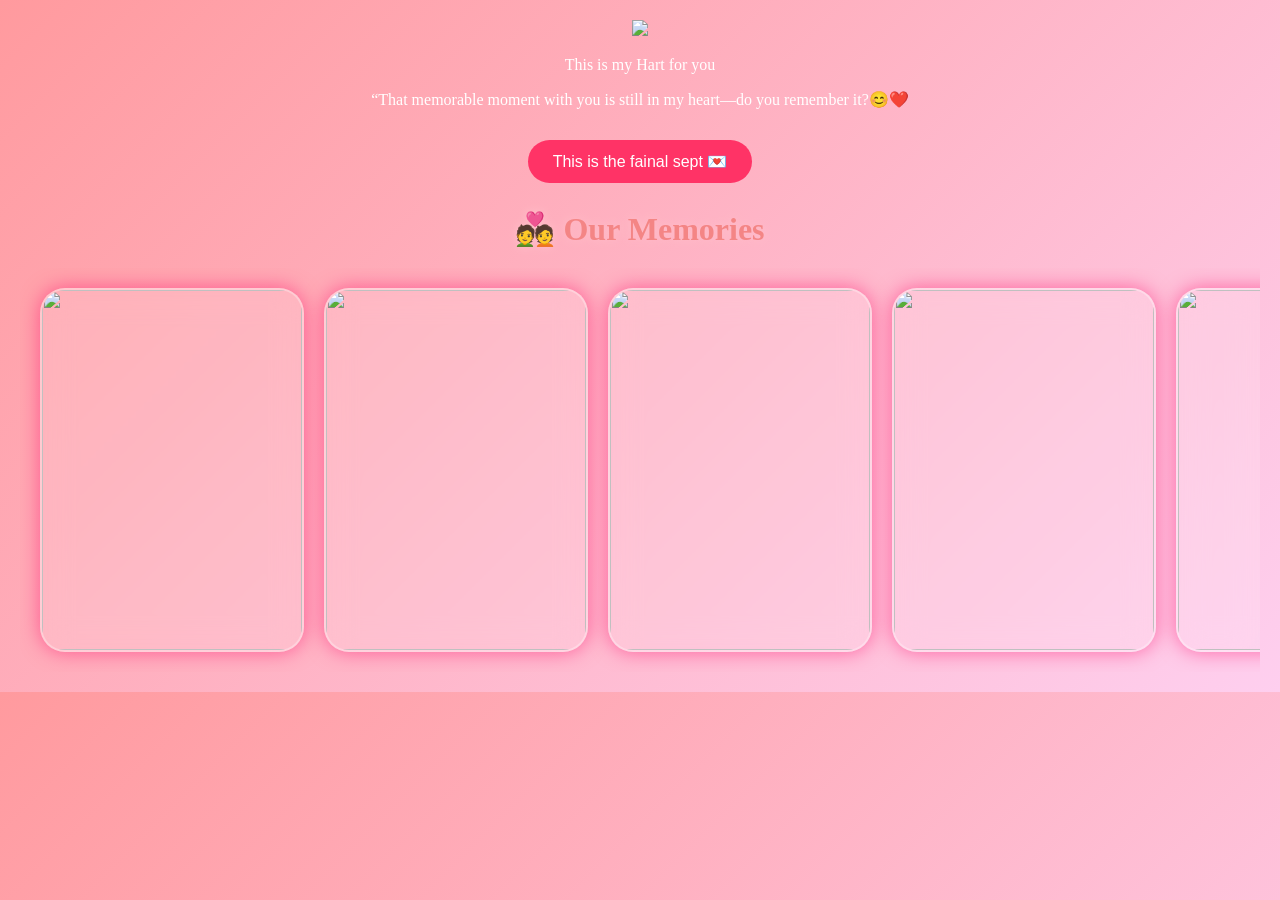
==== Memory.html @ 5d203259 "add all file" ====
<!DOCTYPE html>
<html lang="en">
<head>
<meta charset="UTF-8">
<meta name="viewport" content="width=device-width, initial-scale=1.0">
<title>Happy Birthday My Love ❤️</title>
<link rel="stylesheet" href="style.css">
<script src="js.js"></script>

</head>

<body>

<div class="container">

    <!-- Teddy Hug -->
<div class="teddy-hug">
  <img src="https://media.tenor.com/QWk92eu9uboAAAAj/urso-cora%C3%A7%C3%A3o.gif" width="250">
  <p>This is my Hart for you 
  <!-- </p><p> becouse today your Birthday🎂 </p> -->
</div>

<div><p>“That memorable moment with you is still in my heart—do you remember it?😊❤️ </p></div>


<button><a href="game.html" class="link">This is the fainal sept 💌</a></button>
    <div id="wishBox"></div>
<!-- RIGHT HORIZONTAL SCROLL -->

<div class="gallery-layout">
 <h2>💑 Our Memories</h2>

  <div class="horizontal-panel">

    <div class="h-card"><img src="myp\nehu.jpeg"></div>
    <div class="h-card"><img src="myp\nehu2.jpeg"></div>
    <div class="h-card"><img src="myp\nehu3.jpeg"></div>
    <div class="h-card"><img src="myp\nehu4.jpeg"></div>
    <div class="h-card"><img src="myp/nehu5.jpeg"></div>

  </div>
</div>
</div>
        <audio id="music" loop preload="auto">
  <source src="myp\Dooron Dooron.mp3" type="audio/mpeg">
</audio>

<script>
(function () {
  const audio = document.getElementById("music");
  const savedTime = localStorage.getItem("sharedAudioTime");

  if (savedTime) {
    audio.currentTime = parseFloat(savedTime);
  }

  const startAudio = () => {
    audio.play().catch(() => {});
    document.removeEventListener("click", startAudio);
    document.removeEventListener("touchstart", startAudio);
  };

  document.addEventListener("click", startAudio);
  document.addEventListener("touchstart", startAudio);

  setInterval(() => {
    localStorage.setItem("sharedAudioTime", audio.currentTime);
  }, 500);
})();
</script>
</body>
</html>
---- style.css ----
body {
    margin: 0;
    font-family: 'Comic Sans MS', cursive;
    background: linear-gradient(135deg, #ff9a9e, #fecfef);
    text-align: center;
    color: #fff;
}

.container {
    padding: 20px;
}

.teddy {
    font-size: 100px;
    animation: bounce 2s infinite;
}

h1 {
    font-size: 2.5rem;
}

.subtitle {
    font-size: 1.2rem;
    margin-bottom: 20px;
}

.cake {
    font-size: 120px;
    position: relative;
}

.candles {
    position: absolute;
    top: -30px;
    left: 50%;
    transform: translateX(-50%);
}

.candle {
    font-size: 30px;
    margin: 0 5px;
    cursor: pointer;
}

button {
    padding: 12px 25px;
    border: none;
    border-radius: 25px;
    background: #ff3366;
    color: white;
    font-size: 16px;
    cursor: pointer;
    margin-top: 15px;
}

button:hover {
    background: #ff0044;
}

#wishBox {
    margin-top: 20px;
    font-size: 1.3rem;
    background: rgba(255,255,255,0.2);
    padding: 15px;
    border-radius: 15px;
    display: none;
}

.gifts {
    display: flex;
    flex-wrap: wrap;
    justify-content: center;
    gap: 15px;
    margin-top: 15px;
}

.gift {
    background: rgba(255,255,255,0.25);
    padding: 15px 20px;
    border-radius: 20px;
    font-size: 18px;
    margin-bottom: 20px;
}

.link
{
    text-decoration: none;
    color: white;
}


/* Teddy bounce animation */
@keyframes bounce {
    0%,100% { transform: translateY(0); }
    50% { transform: translateY(-15px); }
}

/* Responsive */
@media (max-width:600px) {
    h1 { font-size: 2rem; }
    .cake { font-size: 90px; }
}


/* Floating Hearts */
#hearts span {
    position: fixed;
    bottom: -20px;
    font-size: 20px;
    animation: float 5s linear infinite;
    color: rgb(236, 25, 57);
}

@keyframes float {
    0% { transform: translateY(0); opacity: 1; }
    100% { transform: translateY(-100vh); opacity: 0; }
}

/* Love Letter Popup */
.letter {
    display: none;
    position: fixed;
    top: 0; left: 0;
    width: 100%; height: 100%;
    background: rgba(0,0,0,0.6);
}

.letter-content {
    background: rgb(236, 231, 231);
    color: #a00f36;
    padding: 20px;
    border-radius: 20px;
    width: 300px;
    margin: 100px auto;
    text-align: center;
}

/* Fireworks effect */
.firework {
    position: fixed;
    font-size: 25px;
    animation: boom 1s linear forwards;
}

@keyframes boom {
    0% { transform: scale(0); opacity: 1; }
    100% { transform: scale(3); opacity: 0; }
}


/* Neon Glow Text */
.neon-text {
  font-size: 2.5rem;
  color: #fff;
  text-shadow: 0 0 10px #ff00ff, 0 0 20px #ff00ff;
  font-family: "Footlight MT Light", serif;
}

/* Typing text */
#typingText {
  font-size: 20px;
  color: rgb(225, 84, 84);
  height: 30px;
}

/* 3D Cake */
.cake3d {
  width: 120px;
  margin: 20px auto;
  position: relative;
  perspective: 500px;
  
}
.layer {
  width: 120px;
  height: 30px;
  background: pink;
  border-radius: 10px;
  margin: 5px auto;
  transform: rotateX(20deg);
}
.candle3d {
  position: absolute;
  top: -30px;
  left: 50%;
  transform: translateX(-50%);
  font-size: 25px;
}

/* Gallery */
.gallery {
  display: flex;
  gap: 10px;
  justify-content: center;
  flex-wrap: wrap;
}
.gallery img {
  width: 100px;
  border-radius: 10px;
  border: 2px solid white;
}

/* Stars Background */
#stars span {
  position: fixed;
  top: 0;
  color: rgb(229, 217, 217);
  font-size: 10px;
  animation: fall 10s linear infinite;
}

@keyframes fall {
  0% { transform: translateY(-10px); }
  100% { transform: translateY(100vh); }
}






/* 3D Parallax Background */
.parallax {
  position: fixed;
  top:0; left:0;
  width:100%; height:100%;
  z-index:-1;
  overflow:hidden;
}
.layer {
  position:absolute;
  width:100%; height:100%;
}
.layer1 { background: url('https://i.imgur.com/6Iej2c3.png'); opacity:0.4; }
.layer2 { background: url('https://i.imgur.com/8KZt7YF.png'); opacity:0.2; }

/* Music Player */
.music-player {
  background: rgba(0,0,0,0.4);
  padding: 10px;
  border-radius: 10px;
  display:inline-block;
  color:white;
}

/* Heart Beat */
.heart {
  font-size: 60px;
  animation: beat 1s infinite;
}
@keyframes beat {
  0%,100% { transform: scale(1); }
  50% { transform: scale(1.3); }
}

/* Teddy Game */
#teddy {
  font-size: 80px;
  cursor: pointer;
  transition: transform 0.2s;
}
#teddy:active {
  transform: scale(1.2);
}

/* Proposal Popup */
.popup {
  display:none;
  position:fixed;
  top:0; left:0;
  width:100%; height:100%;
  background: rgba(0,0,0,0.7);
}
.popup-box {
  background:white;
  color:#ff3366;
  padding:20px;
  border-radius:15px;
  width:300px;
  margin:150px auto;
  text-align:center;
}

/* Fireworks Canvas */
#fireworks {
  position:fixed;
  top:0; left:0;
  width:100%; height:100%;
  pointer-events:none;
}




/* Title */
h2{
  text-align:center;
  font-size:2rem;
  margin-bottom:20px;
  color:rgb(244, 133, 133);
  text-shadow:0 0 10px rgb(254, 192, 202);
}

/* Horizontal Scroll */
.scroll-love{
  display:flex;
  gap:20px;
  overflow-x:auto;
  padding:20px;
  scroll-behavior:smooth;
}

.scroll-love::-webkit-scrollbar{
  height:8px;
}
.scroll-love::-webkit-scrollbar-thumb{
  background:pink;
  border-radius:10px;
}


MAIN GRID */
.gallery-layout{
  display:grid;
  grid-template-columns: 1fr 3fr;
  height:100vh;
  margin:600px;
}

/* VERTICAL SCROLL PANEL */
.vertical-panel{
  background: rgba(255,255,255,0.1);
  backdrop-filter: blur(15px);
  border-right:2px solid rgba(255,255,255,0.2);
  overflow-y:auto;
  padding:15px;
}

.vertical-panel h3{
  margin-bottom:10px;
  color:#fff;
}

/* Vertical Images */
.v-card{
  margin-bottom:15px;
  border-radius:15px;
  overflow:hidden;
  box-shadow:0 0 10px rgba(255,0,100,0.4);
}
.v-card img{
  width:100%;
  display:block;
  transition:0.3s;
}
.v-card img:hover{
  transform:scale(1.05);
}

/* HORIZONTAL SCROLL PANEL */
.horizontal-panel{
  padding:20px;
  overflow-x:auto;
  display:flex;
  gap:20px;
  align-items:center;
}

/* Horizontal Cards */
.h-card{
  min-width:260px;
  height:360px;
  border-radius:25px;
  background: rgba(255,255,255,0.15);
  backdrop-filter: blur(15px);
  border:2px solid rgba(255,255,255,0.3);
  box-shadow:0 0 20px rgba(255,0,100,0.5);
  overflow:hidden;
  transition:0.4s;
  position:relative;
}
.h-card:hover{
  transform:scale(1.1);
  box-shadow:0 0 40px hotpink;
}

.h-card img{
  width:100%;
  height:100%;
  object-fit:cover;
}

/* Love Heart Overlay */
.h-card::after{
  content:"❤";
  font-size:60px;
  position:absolute;
  top:50%;
  left:50%;
  transform:translate(-50%,-50%);
  opacity:0;
  color:white;
  transition:0.3s;
}
.h-card:hover::after{
  opacity:1;
}

/* Scrollbar Styling */
.horizontal-panel::-webkit-scrollbar{
  height:8px;
}
.horizontal-panel::-webkit-scrollbar-thumb{
  background:pink;
  border-radius:10px;
}
.vertical-panel::-webkit-scrollbar{
  width:8px;
}
.vertical-panel::-webkit-scrollbar-thumb{
  background:pink;
  border-radius:10px;
}

/* RESPONSIVE MOBILE */
@media(max-width:768px){
  .gallery-layout{
    grid-template-columns: 1fr;
  }
  .vertical-panel{
    height:200px;
    display:flex;
    gap:10px;
    overflow-x:auto;
    overflow-y:hidden;
  }
  .v-card{
    min-width:150px;
  }
}

/* for heading */
/* ❤️ Love Button */
.love-btn{
  padding:20px 50px;
  font-size:22px;
  font-weight:bold;
  border:none;
  border-radius:50px;
  background: linear-gradient(45deg,#ff0066,#ff3399,#ff66cc);
  color:white;
  cursor:pointer;
  box-shadow:0 0 20px #ff0066,0 0 50px #ff66cc;
  animation:heartbeat 1.1s infinite;
  position:relative;
  z-index:10;
}

/* Heartbeat Animation */
@keyframes heartbeat{
  0%{transform:scale(1);}
  25%{transform:scale(1.2);}
  40%{transform:scale(0.95);}
  60%{transform:scale(1.3);}
  100%{transform:scale(1);}
}

/* 💌 Floating Hearts */
/* .heart{
  position:fixed;
  color:#ce9aa7;
  font-size:20px;
  animation:float 6s linear infinite;
}

@keyframes float{
  0%{transform:translateY(100vh) scale(1); opacity:1;}
  100%{transform:translateY(-10vh) scale(1.5); opacity:0;}
} */

/* ✨ Sparkle */
.sparkle{
  position:absolute;
  width:6px;
  height:6px;
  background:white;
  border-radius:50%;
  box-shadow:0 0 10px white;
  animation:sparkle 1s linear forwards;
}

@keyframes sparkle{
  to{
    transform:translateY(-50px);
    opacity:0;
  }
}
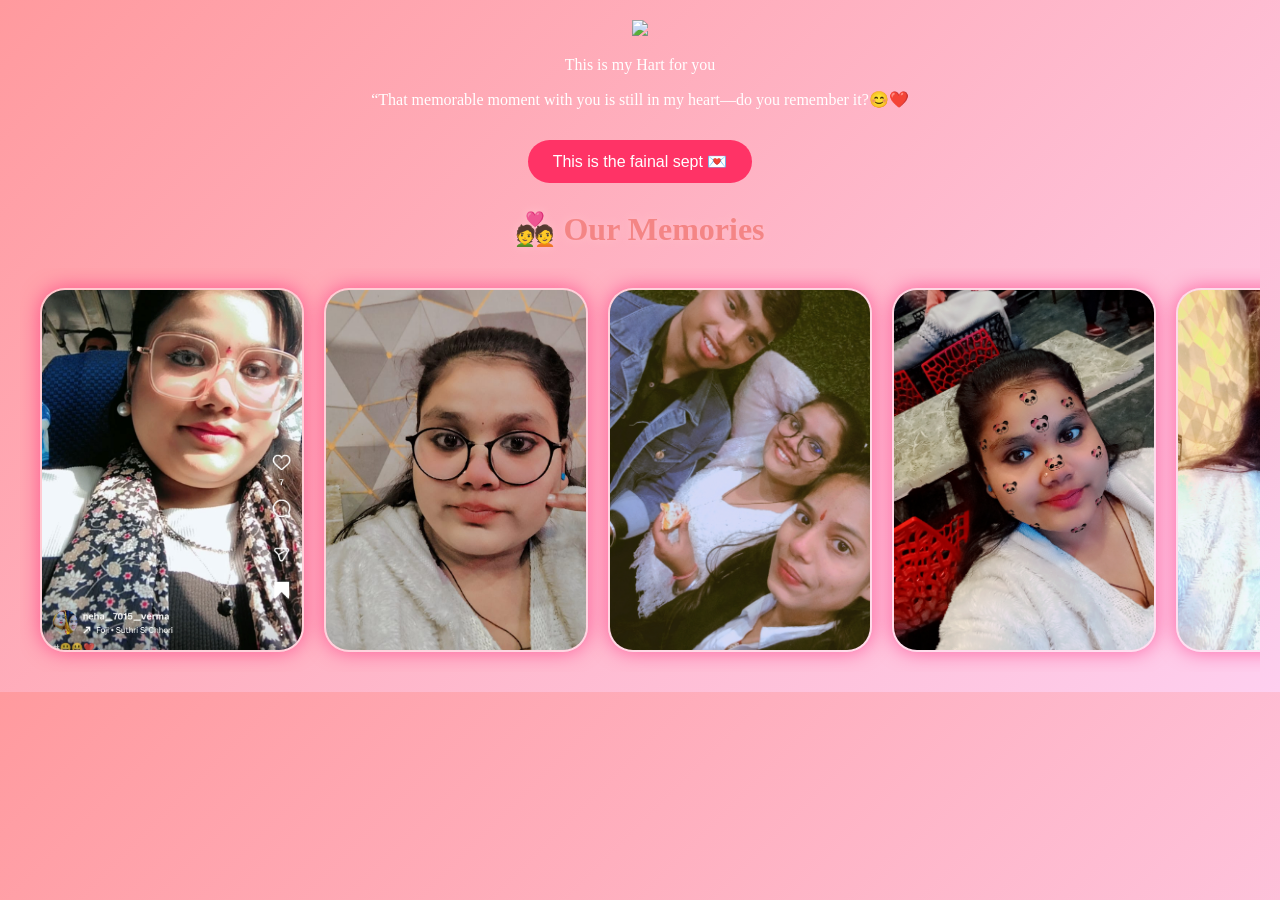
==== commit 905bc174: "Fix image paths and correct HTML structurecha" ====
--- a/Memory.html
+++ b/Memory.html
@@ -32,11 +32,11 @@
 
   <div class="horizontal-panel">
 
-    <div class="h-card"><img src="myp\nehu.jpeg"></div>
-    <div class="h-card"><img src="myp\nehu2.jpeg"></div>
-    <div class="h-card"><img src="myp\nehu3.jpeg"></div>
-    <div class="h-card"><img src="myp\nehu4.jpeg"></div>
-    <div class="h-card"><img src="myp/nehu5.jpeg"></div>
+    <div class="h-card"><img src="nehu.jpeg"></div>
+    <div class="h-card"><img src="nehu2.jpeg"></div>
+    <div class="h-card"><img src="nehu3.jpeg"></div>
+    <div class="h-card"><img src="nehu4.jpeg"></div>
+    <div class="h-card"><img src="nehu5.jpeg"></div>
 
   </div>
 </div>
